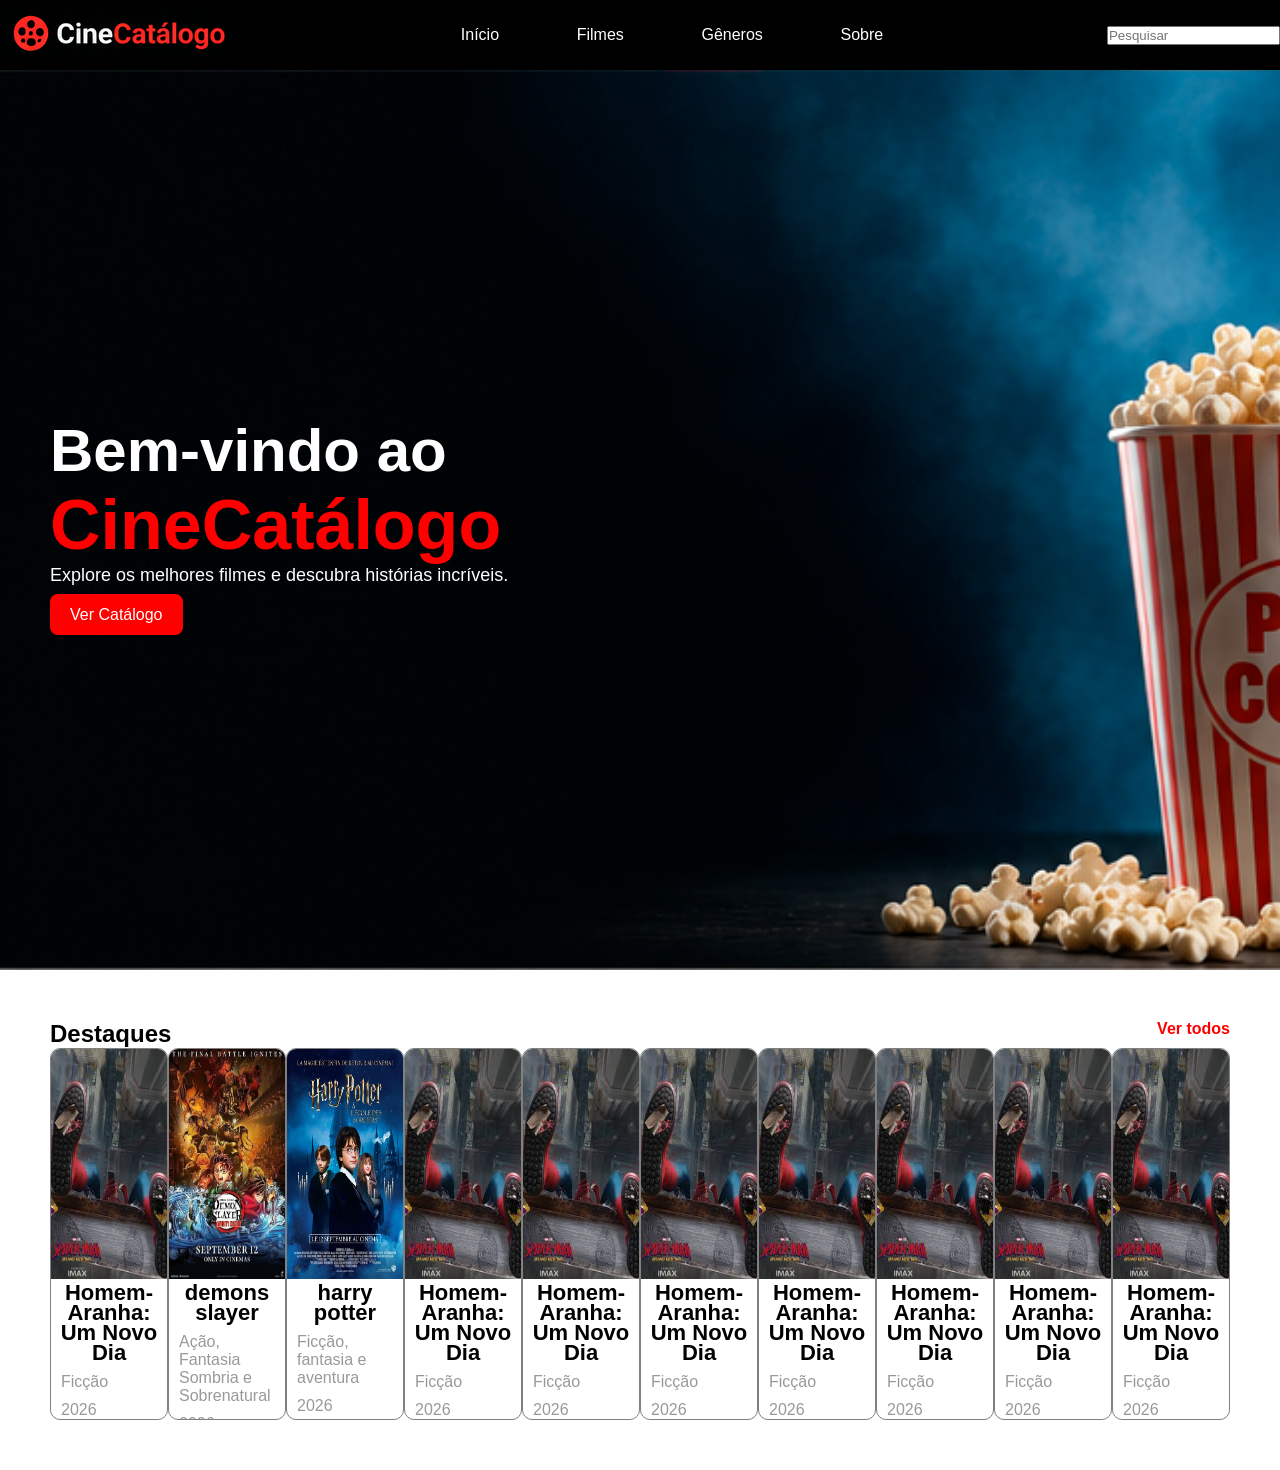
==== Projeto do Professor Puff/index.html @ 1aa26f1f "Add files via upload" ====
<!DOCTYPE html>
<html>
<head>
	<title>Cine Catálogo</title>
	<link rel="stylesheet" href="style.css">
</head>
<body>
	<header>
		<div class="logo">
			<img src="imagens/logo-cine.png">
		</div>
		<ul>
			<li><a href="#">Início</a></li>
			<li><a href="#">Filmes</a></li>
			<li><a href="#">Gêneros</a></li>
			<li><a href="#">Sobre</a></li>
		</ul>
		<div class="pesquisa">
			<input type="text" placeholder="Pesquisar">
		</div>
	</header>
	<main>
	<div class="slide">
		<div class="descricao-slide">
         	<h3>Bem-vindo ao</h3>
            	<h2>CineCatálogo</h3>
            	<p>Explore os melhores filmes e descubra histórias incríveis.</p>
           	<a href="#">Ver Catálogo</a>
		</div>
	</div>
	<div class="catalogo">
		<div class="destaque-vertodos">
			<h2>Destaques</h2>
			<a href="#">Ver todos</a>
		</div>
			<ul>
				<li>
					<img src="imagens/brand-new-day.jpeg"/>
					<h2>Homem-Aranha: Um Novo Dia</h2>
					<div class="categoria">Ficção</div>
					<div class="lancamento">2026</div>
					<div class="avaliacao">5.0</div>
				</li>

				<li>
					<img src="imagens/demon.png"/>
					<h2>demons slayer</h2>
					<div class="categoria">Ação, Fantasia Sombria e Sobrenatural</div>
					<div class="lancamento">2026</div>
					<div class="avaliacao">5.0</div>
				</li>	
		
                   	<li>
					<img src="imagens/haypoter.png"/>
					<h2>harry potter</h2>
					<div class="categoria">Ficção, fantasia e aventura</div>
					<div class="lancamento">2026</div>
					<div class="avaliacao">0.1</div>
				</li>			
            
               	<li>
					<img src="imagens/brand-new-day.jpeg"/>
					<h2>Homem-Aranha: Um Novo Dia</h2>
					<div class="categoria">Ficção</div>
					<div class="lancamento">2026</div>
					<div class="avaliacao">5.0</div>
				</li>				            
                 
                    <li>
					<img src="imagens/brand-new-day.jpeg"/>
					<h2>Homem-Aranha: Um Novo Dia</h2>
					<div class="categoria">Ficção</div>
					<div class="lancamento">2026</div>
					<div class="avaliacao">5.0</div>
				</li>				

                     <li>
					<img src="imagens/brand-new-day.jpeg"/>
					<h2>Homem-Aranha: Um Novo Dia</h2>
					<div class="categoria">Ficção</div>
					<div class="lancamento">2026</div>
					<div class="avaliacao">5.0</div>
				</li>				

                     <li>
					<img src="imagens/brand-new-day.jpeg"/>
					<h2>Homem-Aranha: Um Novo Dia</h2>
					<div class="categoria">Ficção</div>
					<div class="lancamento">2026</div>
					<div class="avaliacao">5.0</div>
				</li>				               
   
                     <li>
					<img src="imagens/brand-new-day.jpeg"/>
					<h2>Homem-Aranha: Um Novo Dia</h2>
					<div class="categoria">Ficção</div>
					<div class="lancamento">2026</div>
					<div class="avaliacao">5.0</div>
				</li>				

                     <li>
					<img src="imagens/brand-new-day.jpeg"/>
					<h2>Homem-Aranha: Um Novo Dia</h2>
					<div class="categoria">Ficção</div>
					<div class="lancamento">2026</div>
					<div class="avaliacao">5.0</div>
				</li>				

                     <li>
					<img src="imagens/brand-new-day.jpeg"/>
					<h2>Homem-Aranha: Um Novo Dia</h2>
					<div class="categoria">Ficção</div>
					<div class="lancamento">2026</div>
					<div class="avaliacao">5.0</div>
				</li>
			</ul>
		</div>
	</main>
</body>
</html>
---- Projeto do Professor Puff/style.css ----
body{
	font-family: "Arial";
}

*{
	margin: 0;
	padding: 0;
}

header{
	height: 70px;
	width: 100%;
	background: black;
	display: flex;
	justify-content: space-between;
	align-items: center;
}

ul{
	display: flex;
	justify-content: space-between;
	width: 33%;	
}

header a{
	color: white;
	text-decoration: none;
}

main .slide{
	background: url("imagens/banner-principal.png");
	width: 100%;
	height: 100vh;
	background-repeat: no-repeat;
	background-size: cover;
	display: flex;
	align-items: center;
}

main .slide h3{
   	color: white;
    	font-size: 60px;
}
main .slide h2{
   	color: red;
	font-size: 70px;
}
main .slide p{
   	color: white;
   	font-size: 18px;
	margin-bottom: 20px;
}
main .slide a{
	color: white;
	background: red;
	padding: 12px 20px;
	text-decoration: none;
	border-radius: 8px;
}

main .slide .descricao-slide{
	margin-left: 50px;
}

main .catalogo{
	margin: 50px;
}

main .catalogo .destaque-vertodos{
	display: flex;
	justify-content: space-between;
}

main .catalogo .destaque-vertodos a{
	color: red;
	text-decoration: none;
	font-weight: bold;
}

main .catalogo ul li{
	width: 200px;
	height: 370px;
	border: 1px solid gray;
	overflow: hidden;
	border-radius: 10px;
}

main .catalogo ul li img{
	width: 100%;
	height: 230px;
}

main .catalogo ul li h2{
	font-size: 22px;
	text-align: center;
	line-height: 20px;
	margin-bottom: 10px;
}

main .catalogo ul li .categoria{
	color: #999;
	padding: 0 0 10px 10px;
}

main .catalogo ul li .lancamento{
	color: #999;
	padding: 0 0 10px 10px;
}

main .catalogo ul li .avaliacao{
	color: #999;
	padding: 0 0 10px 10px;
}
main .catalogo ul{
    width: 100%;
}
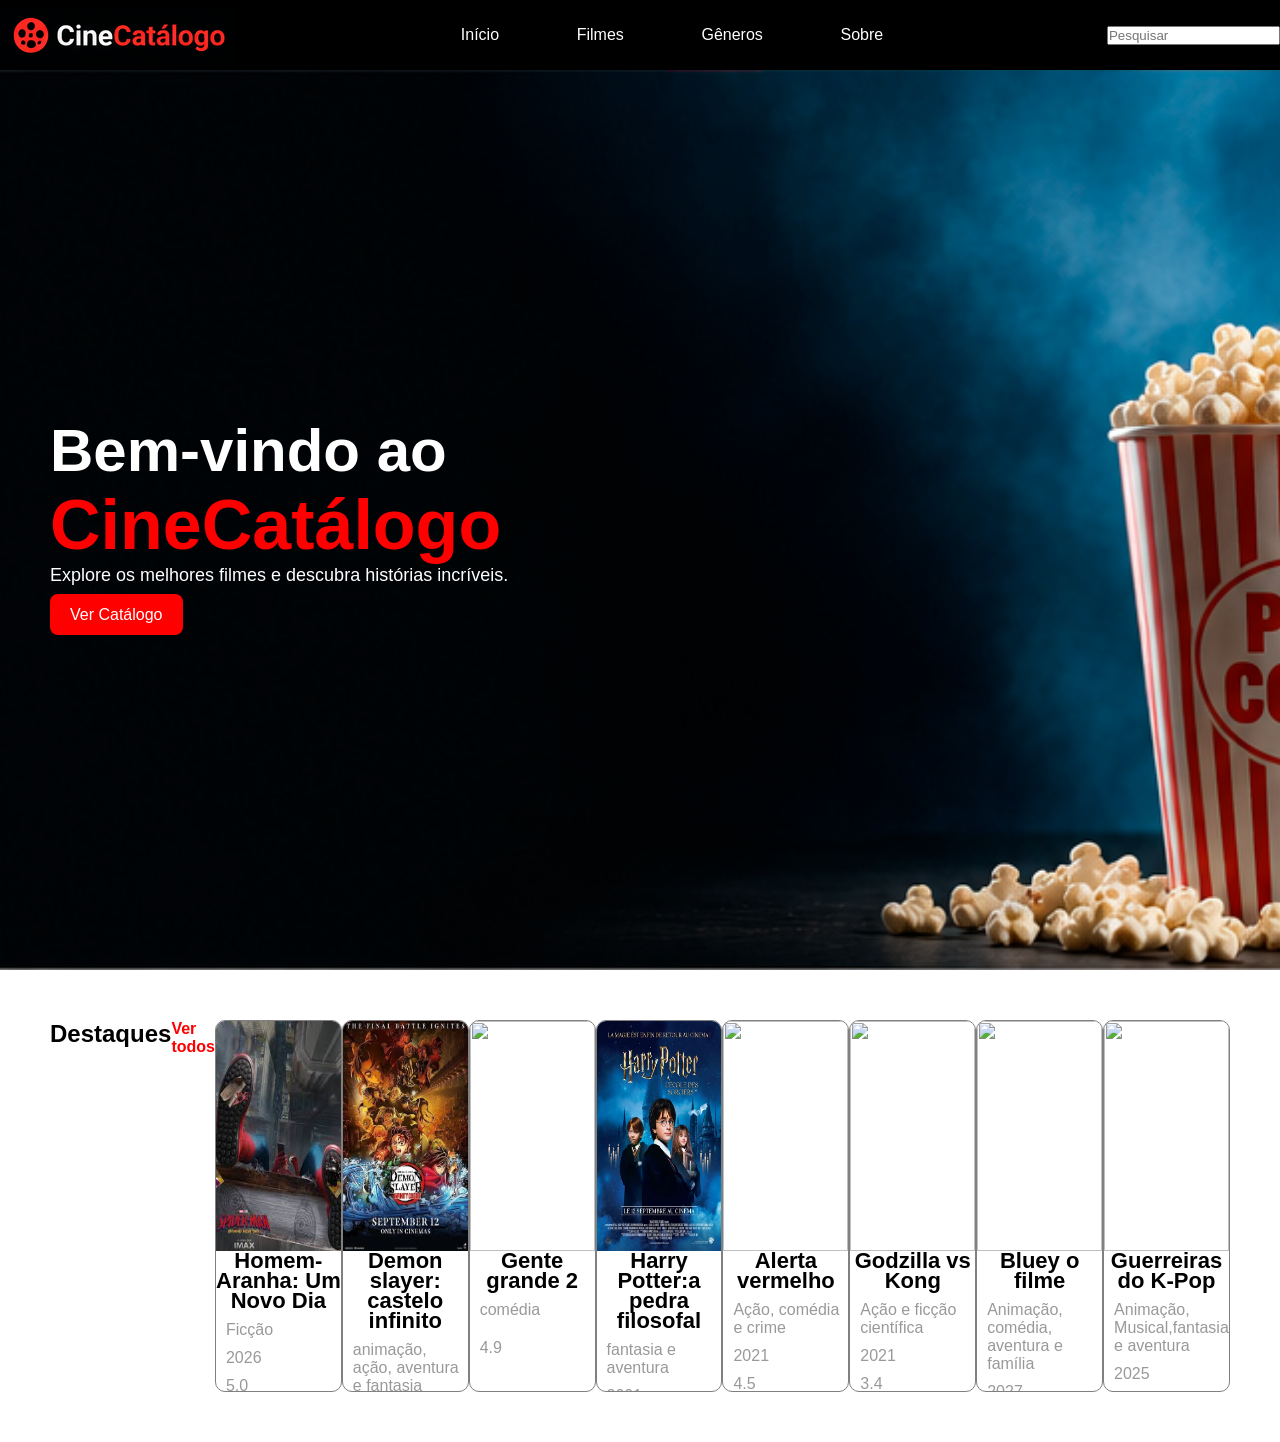
==== commit 17775921: "Add files via upload" ====
--- a/Projeto do Professor Puff/index.html
+++ b/Projeto do Professor Puff/index.html
@@ -1,4 +1,5 @@
-<!DOCTYPE html>
+
+</html><!DOCTYPE html>
 <html>
 <head>
 	<title>Cine Catálogo</title>
@@ -29,11 +30,12 @@
 		</div>
 	</div>
 	<div class="catalogo">
-		<div class="destaque-vertodos">
-			<h2>Destaques</h2>
-			<a href="#">Ver todos</a>
-		</div>
+
 			<ul>
+                <div class="destaque-vertodos">
+                <h2>Destaques</h2>
+                <a href="#">Ver todos</a>
+                </div>
 				<li>
 					<img src="imagens/brand-new-day.jpeg"/>
 					<h2>Homem-Aranha: Um Novo Dia</h2>
@@ -41,78 +43,56 @@
 					<div class="lancamento">2026</div>
 					<div class="avaliacao">5.0</div>
 				</li>
-
 				<li>
 					<img src="imagens/demon.png"/>
-					<h2>demons slayer</h2>
-					<div class="categoria">Ação, Fantasia Sombria e Sobrenatural</div>
-					<div class="lancamento">2026</div>
-					<div class="avaliacao">5.0</div>
-				</li>	
-		
-                   	<li>
-					<img src="imagens/haypoter.png"/>
-					<h2>harry potter</h2>
-					<div class="categoria">Ficção, fantasia e aventura</div>
-					<div class="lancamento">2026</div>
-					<div class="avaliacao">0.1</div>
-				</li>			
-            
-               	<li>
-					<img src="imagens/brand-new-day.jpeg"/>
-					<h2>Homem-Aranha: Um Novo Dia</h2>
-					<div class="categoria">Ficção</div>
-					<div class="lancamento">2026</div>
-					<div class="avaliacao">5.0</div>
-				</li>				            
-                 
-                    <li>
-					<img src="imagens/brand-new-day.jpeg"/>
-					<h2>Homem-Aranha: Um Novo Dia</h2>
-					<div class="categoria">Ficção</div>
-					<div class="lancamento">2026</div>
-					<div class="avaliacao">5.0</div>
-				</li>				
-
-                     <li>
-					<img src="imagens/brand-new-day.jpeg"/>
-					<h2>Homem-Aranha: Um Novo Dia</h2>
-					<div class="categoria">Ficção</div>
-					<div class="lancamento">2026</div>
-					<div class="avaliacao">5.0</div>
-				</li>				
-
-                     <li>
-					<img src="imagens/brand-new-day.jpeg"/>
-					<h2>Homem-Aranha: Um Novo Dia</h2>
-					<div class="categoria">Ficção</div>
-					<div class="lancamento">2026</div>
-					<div class="avaliacao">5.0</div>
-				</li>				               
-   
-                     <li>
-					<img src="imagens/brand-new-day.jpeg"/>
-					<h2>Homem-Aranha: Um Novo Dia</h2>
-					<div class="categoria">Ficção</div>
-					<div class="lancamento">2026</div>
-					<div class="avaliacao">5.0</div>
-				</li>				
-
-                     <li>
-					<img src="imagens/brand-new-day.jpeg"/>
-					<h2>Homem-Aranha: Um Novo Dia</h2>
-					<div class="categoria">Ficção</div>
-					<div class="lancamento">2026</div>
-					<div class="avaliacao">5.0</div>
-				</li>				
-
-                     <li>
-					<img src="imagens/brand-new-day.jpeg"/>
-					<h2>Homem-Aranha: Um Novo Dia</h2>
-					<div class="categoria">Ficção</div>
-					<div class="lancamento">2026</div>
+					<h2>Demon slayer: castelo infinito</h2>
+					<div class="categoria">animação, ação, aventura e fantasia sombria</div>
+					<div class="lancamento">2025</div>
 					<div class="avaliacao">5.0</div>
 				</li>
+				<li>
+					<img src="imagens/gentegrande.png"/>
+					<h2>Gente grande 2</h2>
+					<div class="categoria">comédia</div>
+					<div class="lancamento"></div>
+					<div class="avaliacao">4.9</div>
+				</li>
+				<li>
+					<img src="imagens/haypoter.png"/>
+					<h2>Harry Potter:a pedra filosofal</h2>
+					<div class="categoria">fantasia e aventura</div>
+					<div class="lancamento">2001</div>
+					<div class="avaliacao">0.0</div>
+				</li>
+				<li>
+					<img src="imagens/alertavermelho.png"/>
+					<h2>Alerta vermelho</h2>
+					<div class="categoria">Ação, comédia e crime</div>
+					<div class="lancamento">2021</div>
+					<div class="avaliacao">4.5</div>
+				</li>
+				<li>
+					<img src="imagens/godizilavscong.png"/>
+					<h2>Godzilla vs Kong</h2>
+					<div class="categoria">Ação e ficção científica</div>
+					<div class="lancamento">2021</div>
+					<div class="avaliacao">3.4</div>
+				</li>
+				<li>
+					<img src="imagens/bluey.png"/>
+					<h2>Bluey o filme</h2>
+					<div class="categoria">Animação, comédia, aventura e família</div>
+					<div class="lancamento">2027</div>
+					<div class="avaliacao">4.0</div>
+				</li>
+				<li>
+					<img src="imagens/pop.png"/>
+					<h2>Guerreiras do K-Pop</h2>
+					<div class="categoria">Animação, Musical,fantasia e aventura</div>
+					<div class="lancamento">2025</div>
+					<div class="avaliacao">4.9</div>
+				</li>
+
 			</ul>
 		</div>
 	</main>
